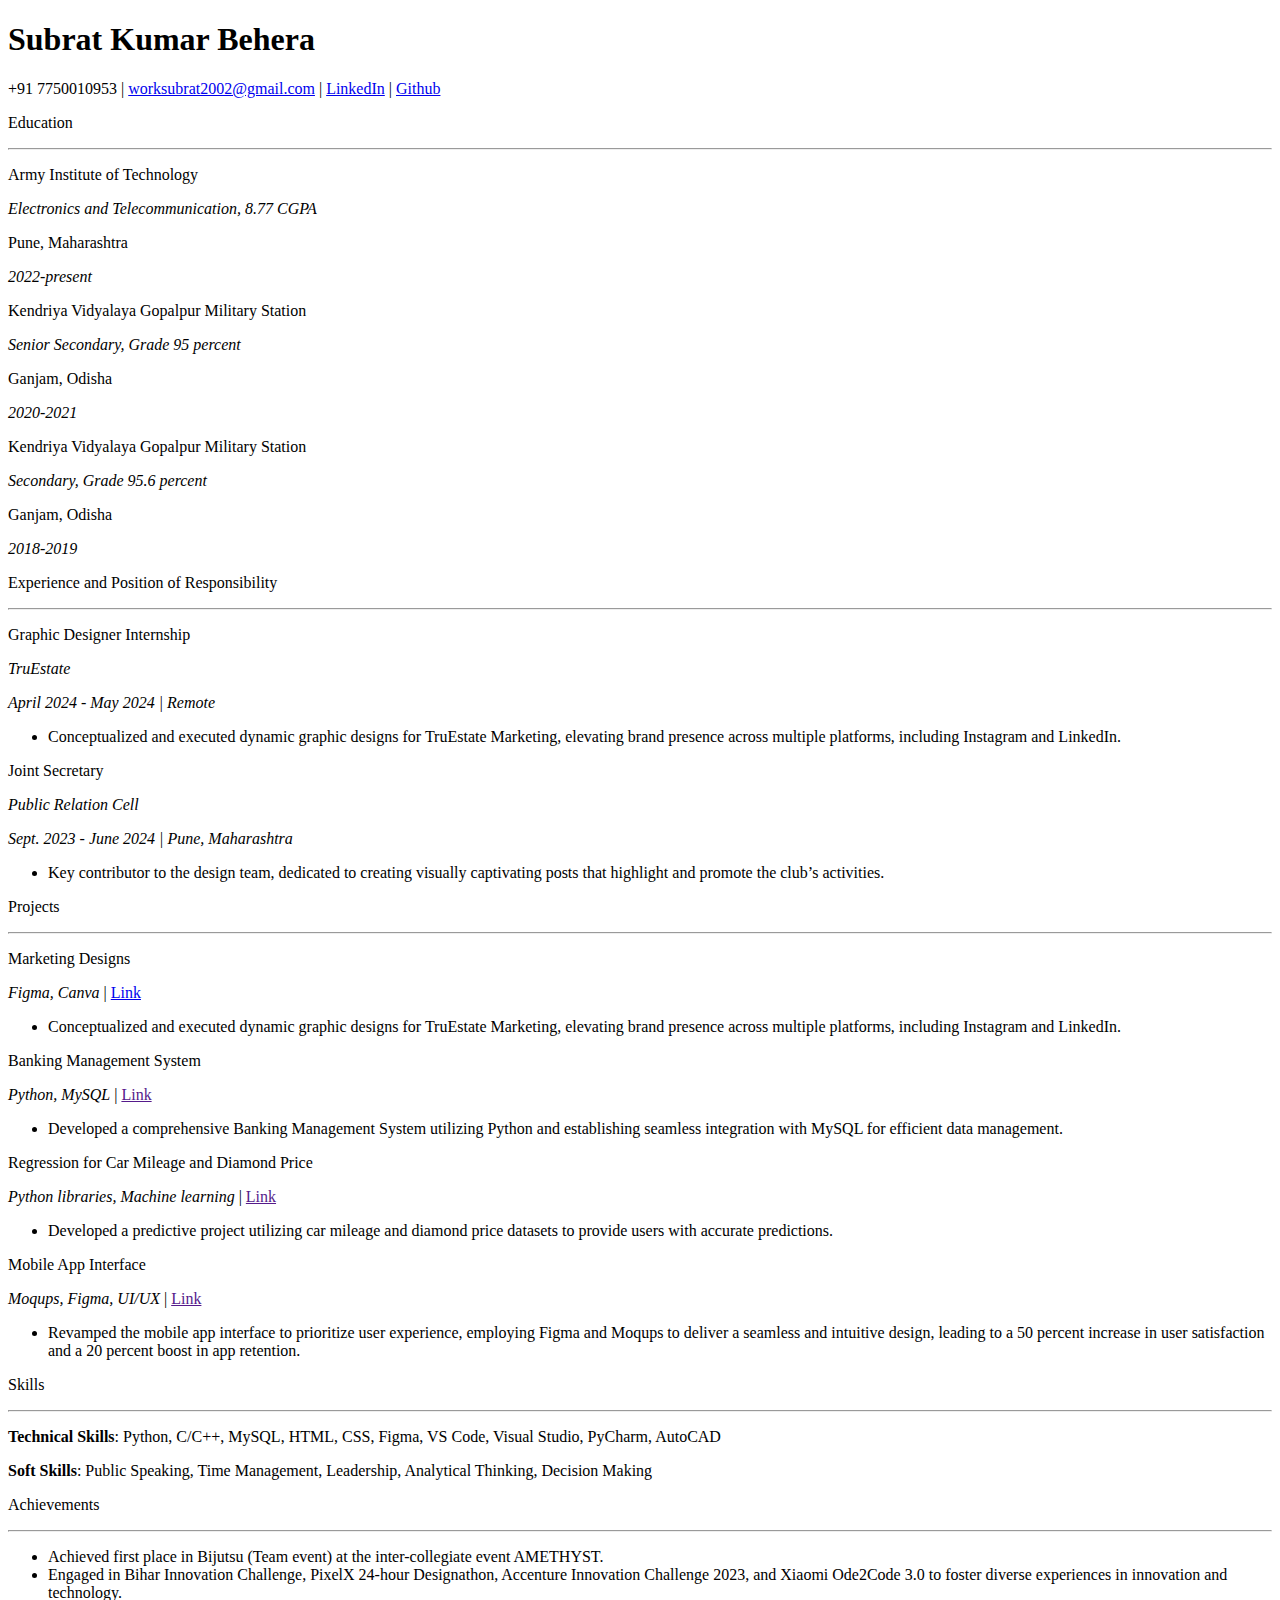
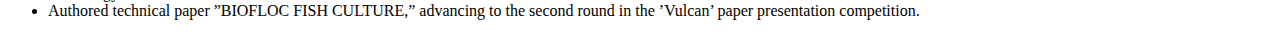
==== index.html @ fd22d14b "Files Uploaded" ====
<!DOCTYPE html>
<html lang="en">
<head>
    <meta charset="UTF-8">
    <meta name="viewport" content="width=device-width, initial-scale=1.0">
    <title>Resume</title>
    <link rel="stylesheet" href="resume.css">
</head>
<body>
    <div class="main">
        <h1 class="name">Subrat Kumar Behera</h1>
        <p class="link">+91 7750010953 | <a href="mailto:worksubrat2002@gmail.com">worksubrat2002@gmail.com</a> | <a href="https://www.linkedin.com/in/subratkb02/">LinkedIn</a> | <a href="https://github.com/Subratkb02">Github</a></p>
    </div>
    
    <div class="section">
        <p class="style">Education</p>
        <hr>
        <div class="left">
            <p class="t1">Army Institute of Technology</p>
            <p class="t2"><i>Electronics and Telecommunication, 8.77 CGPA</i></p>
            <p class="t3">Pune, Maharashtra</p>
            <p class="t3"><i>2022-present</i></p>

            <p class="t1">Kendriya Vidyalaya Gopalpur Military Station</p>
            <p class="t2"><i>Senior Secondary, Grade 95 percent</i></p>
            <p class="t3">Ganjam, Odisha</p>
            <p class="t3"><i>2020-2021</i></p>

            <p class="t1">Kendriya Vidyalaya Gopalpur Military Station</p>
            <p class="t2"><i>Secondary, Grade 95.6 percent</i></p>
            <p class="t3">Ganjam, Odisha</p>
            <p class="t3"><i>2018-2019</i></p>
        </div>
    </div>
    
    <div class="section">
        <p class="style">Experience and Position of Responsibility</p>
        <hr>
        <div class="left">
            <p class="t1">Graphic Designer Internship</p>
            <p class="t2"><i>TruEstate</i></p>
            <p class="t3"><i>April 2024 - May 2024 | Remote</i></p>
            <ul>
                <li class="text">Conceptualized and executed dynamic graphic designs for TruEstate Marketing, elevating brand presence across multiple platforms, including Instagram and LinkedIn.</li>
            </ul>
            
            <p class="t1">Joint Secretary</p>
            <p class="t2"><i>Public Relation Cell</i></p>
            <p class="t3"><i>Sept. 2023 - June 2024 | Pune, Maharashtra</i></p>
            <ul>
                <li class="text">Key contributor to the design team, dedicated to creating visually captivating posts that highlight and promote the club’s activities.</li>
            </ul>
        </div>
    </div>
    
    <div class="section">
        <p class="style">Projects</p>
        <hr>
        <div class="left1">
            <p class="t1">Marketing Designs</p>
            <p class="t2"><i>Figma, Canva</i> | <a href="https://www.figma.com/design/QOY4K7burjo6JFOPQlMvn6/TruEstate?node-id=0-1&t=5Zyp7T7Xumg7dwnu-1">Link</a></p>
            <ul>
                <li class="text">Conceptualized and executed dynamic graphic designs for TruEstate Marketing, elevating brand presence across multiple platforms, including Instagram and LinkedIn.</li>
            </ul>

            <p class="t1">Banking Management System</p>
            <p class="t2"><i>Python, MySQL</i> | <a href="">Link</a></p>
            <ul>
                <li class="text">Developed a comprehensive Banking Management System utilizing Python and establishing seamless integration with MySQL for efficient data management.</li>
            </ul> 

            <p class="t1">Regression for Car Mileage and Diamond Price</p>
            <p class="t2"><i>Python libraries, Machine learning</i> | <a href="">Link</a></p>
            <ul>
                <li class="text">Developed a predictive project utilizing car mileage and diamond price datasets to provide users with accurate predictions.</li>
            </ul> 

            <p class="t1">Mobile App Interface</p>
            <p class="t2"><i>Moqups, Figma, UI/UX</i> | <a href="">Link</a></p>
            <ul>
                <li class="text">Revamped the mobile app interface to prioritize user experience, employing Figma and Moqups to deliver a seamless and intuitive design, leading to a 50 percent increase in user satisfaction and a 20 percent boost in app retention.</li>
            </ul> 
        </div>
    </div>
    
    <div class="section">
        <p class="style">Skills</p>
        <hr>
        <p><b>Technical Skills</b>: Python, C/C++, MySQL, HTML, CSS, Figma, VS Code, Visual Studio, PyCharm, AutoCAD</p>
        <p><b>Soft Skills</b>: Public Speaking, Time Management, Leadership, Analytical Thinking, Decision Making</p>
    </div>
    
    <div class="section">
        <p class="style">Achievements</p>
        <hr>
        <ul>
            <li class="text">Achieved first place in Bijutsu (Team event) at the inter-collegiate event AMETHYST.</li>
            <li class="text">Engaged in Bihar Innovation Challenge, PixelX 24-hour Designathon, Accenture Innovation Challenge 2023, and Xiaomi Ode2Code 3.0 to foster diverse experiences in innovation and technology.</li>
            <li class="text">Authored technical paper ”BIOFLOC FISH CULTURE,” advancing to the second round in the ’Vulcan’ paper presentation competition.</li>
        </ul>
    </div>
</body>
</html>
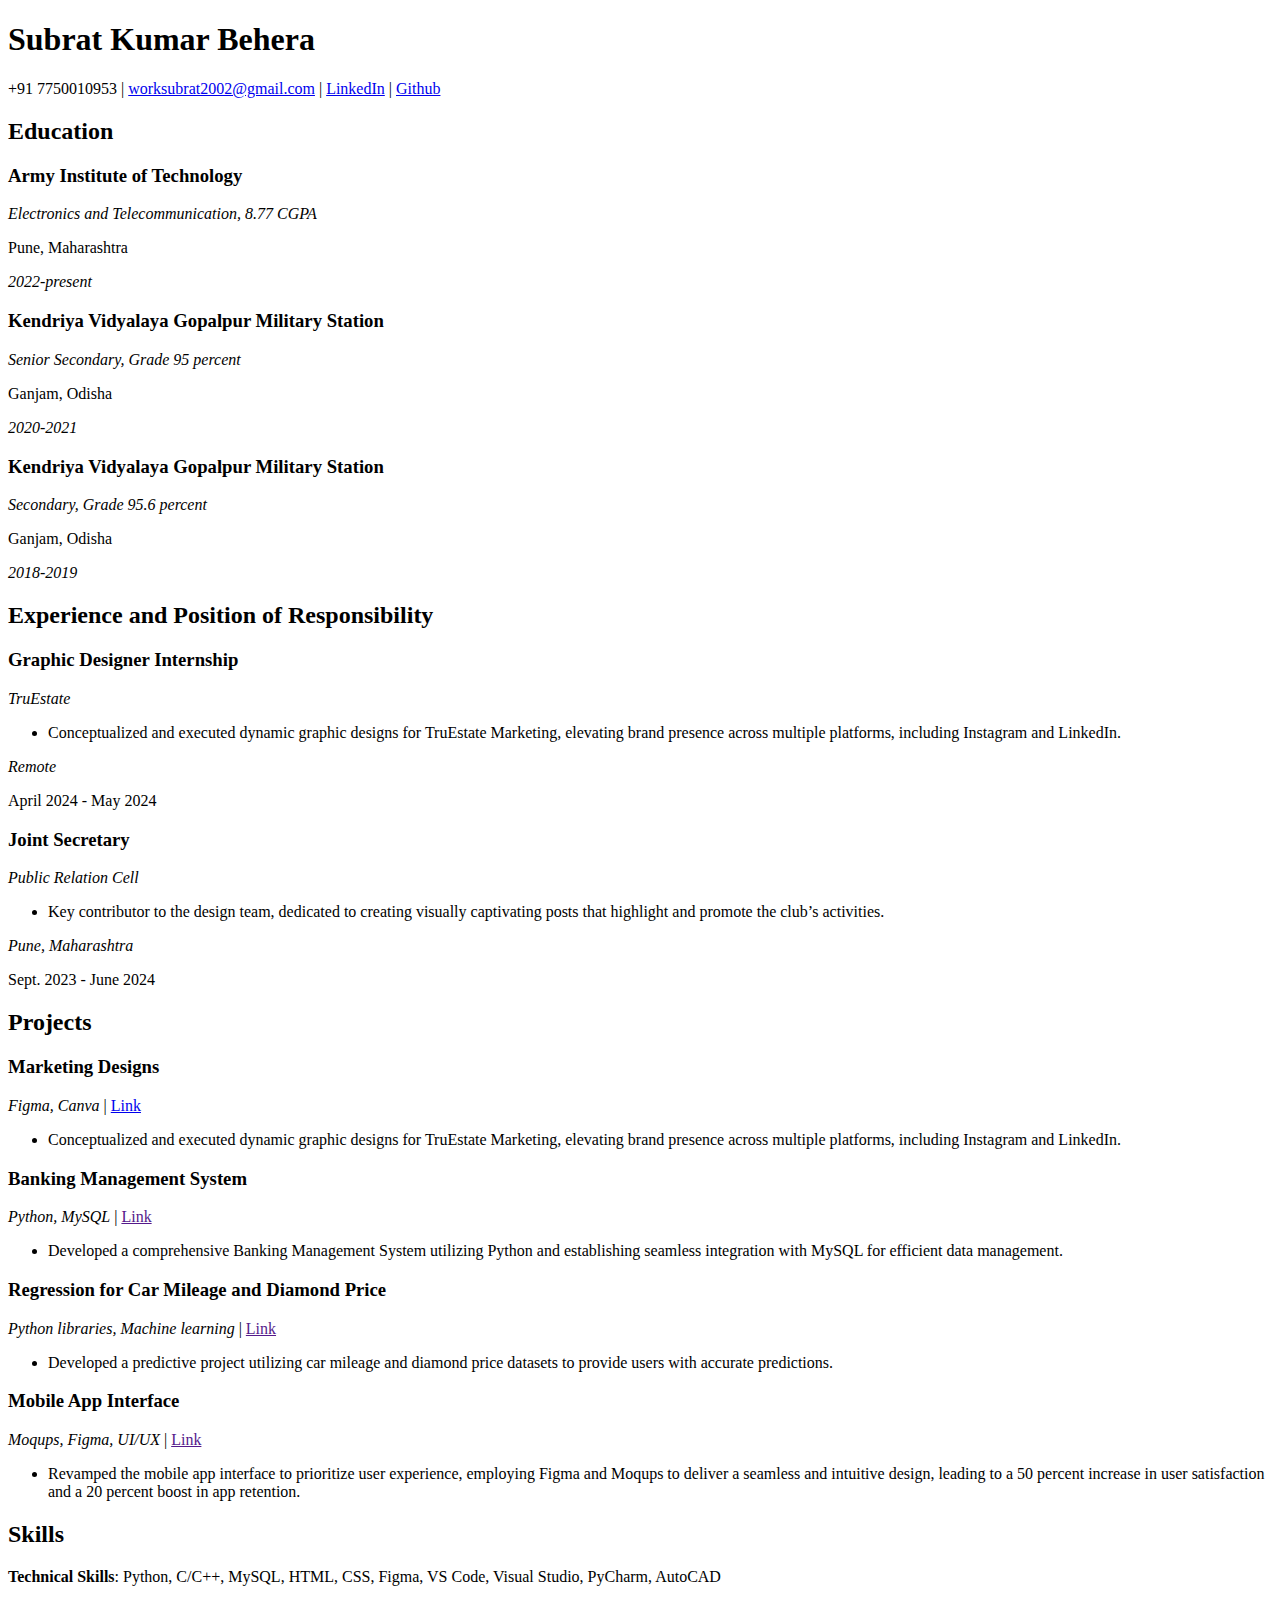
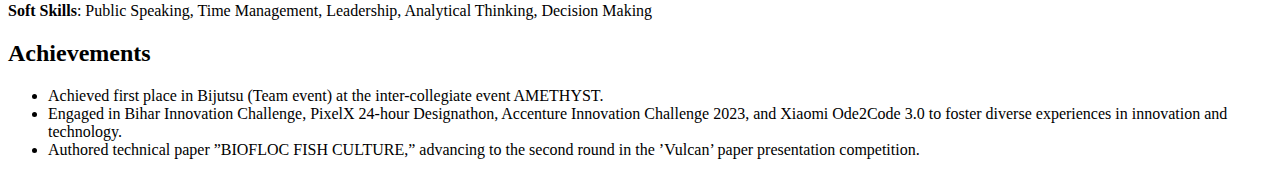
==== commit f50655fc: "Update index.html" ====
--- a/index.html
+++ b/index.html
@@ -7,97 +7,134 @@
     <link rel="stylesheet" href="resume.css">
 </head>
 <body>
-    <div class="main">
-        <h1 class="name">Subrat Kumar Behera</h1>
-        <p class="link">+91 7750010953 | <a href="mailto:worksubrat2002@gmail.com">worksubrat2002@gmail.com</a> | <a href="https://www.linkedin.com/in/subratkb02/">LinkedIn</a> | <a href="https://github.com/Subratkb02">Github</a></p>
-    </div>
-    
-    <div class="section">
-        <p class="style">Education</p>
-        <hr>
-        <div class="left">
-            <p class="t1">Army Institute of Technology</p>
-            <p class="t2"><i>Electronics and Telecommunication, 8.77 CGPA</i></p>
-            <p class="t3">Pune, Maharashtra</p>
-            <p class="t3"><i>2022-present</i></p>
+    <div class="container">
+        <div class="header">
+            <h1>Subrat Kumar Behera</h1>
+            <p class="contact-info">+91 7750010953 | <a href="mailto:worksubrat2002@gmail.com">worksubrat2002@gmail.com</a> | <a href="https://www.linkedin.com/in/subratkb02/">LinkedIn</a> | <a href="https://github.com/Subratkb02">Github</a></p>
+        </div>
 
-            <p class="t1">Kendriya Vidyalaya Gopalpur Military Station</p>
-            <p class="t2"><i>Senior Secondary, Grade 95 percent</i></p>
-            <p class="t3">Ganjam, Odisha</p>
-            <p class="t3"><i>2020-2021</i></p>
+        <div class="section">
+            <h2>Education</h2>
+            <div class="entry">
+                <div class="left">
+                    <h3>Army Institute of Technology</h3>
+                    <p><i>Electronics and Telecommunication, 8.77 CGPA</i></p>
+                </div>
+                <div class="right">
+                    <p>Pune, Maharashtra</p>
+                    <p><i>2022-present</i></p>
+                </div>
+            </div>
+            <div class="entry">
+                <div class="left">
+                    <h3>Kendriya Vidyalaya Gopalpur Military Station</h3>
+                    <p><i>Senior Secondary, Grade 95 percent</i></p>
+                </div>
+                <div class="right">
+                    <p>Ganjam, Odisha</p>
+                    <p><i>2020-2021</i></p>
+                </div>
+            </div>
+            <div class="entry">
+                <div class="left">
+                    <h3>Kendriya Vidyalaya Gopalpur Military Station</h3>
+                    <p><i>Secondary, Grade 95.6 percent</i></p>
+                </div>
+                <div class="right">
+                    <p>Ganjam, Odisha</p>
+                    <p><i>2018-2019</i></p>
+                </div>
+            </div>
+        </div>
 
-            <p class="t1">Kendriya Vidyalaya Gopalpur Military Station</p>
-            <p class="t2"><i>Secondary, Grade 95.6 percent</i></p>
-            <p class="t3">Ganjam, Odisha</p>
-            <p class="t3"><i>2018-2019</i></p>
+        <div class="section">
+            <h2>Experience and Position of Responsibility</h2>
+            <div class="entry">
+                <div class="left">
+                    <h3>Graphic Designer Internship</h3>
+                    <p><i>TruEstate</i></p>
+                    <ul>
+                        <li>Conceptualized and executed dynamic graphic designs for TruEstate Marketing, elevating brand presence across multiple platforms, including Instagram and LinkedIn.</li>
+                    </ul>
+                </div>
+                <div class="right">
+                    <p><i>Remote</i></p>
+                    <p>April 2024 - May 2024</p>
+                </div>
+            </div>
+            <div class="entry">
+                <div class="left">
+                    <h3>Joint Secretary</h3>
+                    <p><i>Public Relation Cell</i></p>
+                    <ul>
+                        <li>Key contributor to the design team, dedicated to creating visually captivating posts that highlight and promote the club’s activities.</li>
+                    </ul>
+                </div>
+                <div class="right">
+                    <p><i>Pune, Maharashtra</i></p>
+                    <p>Sept. 2023 - June 2024</p>
+                </div>
+            </div>
         </div>
-    </div>
-    
-    <div class="section">
-        <p class="style">Experience and Position of Responsibility</p>
-        <hr>
-        <div class="left">
-            <p class="t1">Graphic Designer Internship</p>
-            <p class="t2"><i>TruEstate</i></p>
-            <p class="t3"><i>April 2024 - May 2024 | Remote</i></p>
+
+        <div class="section">
+            <h2>Projects</h2>
+            <div class="entry">
+                <div class="left">
+                    <h3>Marketing Designs</h3>
+                    <p><i>Figma, Canva</i> | <a href="https://www.figma.com/design/QOY4K7burjo6JFOPQlMvn6/TruEstate?node-id=0-1&t=5Zyp7T7Xumg7dwnu-1">Link</a></p>
+                    <ul>
+                        <li>Conceptualized and executed dynamic graphic designs for TruEstate Marketing, elevating brand presence across multiple platforms, including Instagram and LinkedIn.</li>
+                    </ul>
+                </div>
+                <div class="right"></div>
+            </div>
+            <div class="entry">
+                <div class="left">
+                    <h3>Banking Management System</h3>
+                    <p><i>Python, MySQL</i> | <a href="">Link</a></p>
+                    <ul>
+                        <li>Developed a comprehensive Banking Management System utilizing Python and establishing seamless integration with MySQL for efficient data management.</li>
+                    </ul>
+                </div>
+                <div class="right"></div>
+            </div>
+            <div class="entry">
+                <div class="left">
+                    <h3>Regression for Car Mileage and Diamond Price</h3>
+                    <p><i>Python libraries, Machine learning</i> | <a href="">Link</a></p>
+                    <ul>
+                        <li>Developed a predictive project utilizing car mileage and diamond price datasets to provide users with accurate predictions.</li>
+                    </ul>
+                </div>
+                <div class="right"></div>
+            </div>
+            <div class="entry">
+                <div class="left">
+                    <h3>Mobile App Interface</h3>
+                    <p><i>Moqups, Figma, UI/UX</i> | <a href="">Link</a></p>
+                    <ul>
+                        <li>Revamped the mobile app interface to prioritize user experience, employing Figma and Moqups to deliver a seamless and intuitive design, leading to a 50 percent increase in user satisfaction and a 20 percent boost in app retention.</li>
+                    </ul>
+                </div>
+                <div class="right"></div>
+            </div>
+        </div>
+
+        <div class="section">
+            <h2>Skills</h2>
+            <p><b>Technical Skills</b>: Python, C/C++, MySQL, HTML, CSS, Figma, VS Code, Visual Studio, PyCharm, AutoCAD</p>
+            <p><b>Soft Skills</b>: Public Speaking, Time Management, Leadership, Analytical Thinking, Decision Making</p>
+        </div>
+
+        <div class="section">
+            <h2>Achievements</h2>
             <ul>
-                <li class="text">Conceptualized and executed dynamic graphic designs for TruEstate Marketing, elevating brand presence across multiple platforms, including Instagram and LinkedIn.</li>
-            </ul>
-            
-            <p class="t1">Joint Secretary</p>
-            <p class="t2"><i>Public Relation Cell</i></p>
-            <p class="t3"><i>Sept. 2023 - June 2024 | Pune, Maharashtra</i></p>
-            <ul>
-                <li class="text">Key contributor to the design team, dedicated to creating visually captivating posts that highlight and promote the club’s activities.</li>
+                <li>Achieved first place in Bijutsu (Team event) at the inter-collegiate event AMETHYST.</li>
+                <li>Engaged in Bihar Innovation Challenge, PixelX 24-hour Designathon, Accenture Innovation Challenge 2023, and Xiaomi Ode2Code 3.0 to foster diverse experiences in innovation and technology.</li>
+                <li>Authored technical paper ”BIOFLOC FISH CULTURE,” advancing to the second round in the ’Vulcan’ paper presentation competition.</li>
             </ul>
         </div>
     </div>
-    
-    <div class="section">
-        <p class="style">Projects</p>
-        <hr>
-        <div class="left1">
-            <p class="t1">Marketing Designs</p>
-            <p class="t2"><i>Figma, Canva</i> | <a href="https://www.figma.com/design/QOY4K7burjo6JFOPQlMvn6/TruEstate?node-id=0-1&t=5Zyp7T7Xumg7dwnu-1">Link</a></p>
-            <ul>
-                <li class="text">Conceptualized and executed dynamic graphic designs for TruEstate Marketing, elevating brand presence across multiple platforms, including Instagram and LinkedIn.</li>
-            </ul>
-
-            <p class="t1">Banking Management System</p>
-            <p class="t2"><i>Python, MySQL</i> | <a href="">Link</a></p>
-            <ul>
-                <li class="text">Developed a comprehensive Banking Management System utilizing Python and establishing seamless integration with MySQL for efficient data management.</li>
-            </ul> 
-
-            <p class="t1">Regression for Car Mileage and Diamond Price</p>
-            <p class="t2"><i>Python libraries, Machine learning</i> | <a href="">Link</a></p>
-            <ul>
-                <li class="text">Developed a predictive project utilizing car mileage and diamond price datasets to provide users with accurate predictions.</li>
-            </ul> 
-
-            <p class="t1">Mobile App Interface</p>
-            <p class="t2"><i>Moqups, Figma, UI/UX</i> | <a href="">Link</a></p>
-            <ul>
-                <li class="text">Revamped the mobile app interface to prioritize user experience, employing Figma and Moqups to deliver a seamless and intuitive design, leading to a 50 percent increase in user satisfaction and a 20 percent boost in app retention.</li>
-            </ul> 
-        </div>
-    </div>
-    
-    <div class="section">
-        <p class="style">Skills</p>
-        <hr>
-        <p><b>Technical Skills</b>: Python, C/C++, MySQL, HTML, CSS, Figma, VS Code, Visual Studio, PyCharm, AutoCAD</p>
-        <p><b>Soft Skills</b>: Public Speaking, Time Management, Leadership, Analytical Thinking, Decision Making</p>
-    </div>
-    
-    <div class="section">
-        <p class="style">Achievements</p>
-        <hr>
-        <ul>
-            <li class="text">Achieved first place in Bijutsu (Team event) at the inter-collegiate event AMETHYST.</li>
-            <li class="text">Engaged in Bihar Innovation Challenge, PixelX 24-hour Designathon, Accenture Innovation Challenge 2023, and Xiaomi Ode2Code 3.0 to foster diverse experiences in innovation and technology.</li>
-            <li class="text">Authored technical paper ”BIOFLOC FISH CULTURE,” advancing to the second round in the ’Vulcan’ paper presentation competition.</li>
-        </ul>
-    </div>
 </body>
 </html>
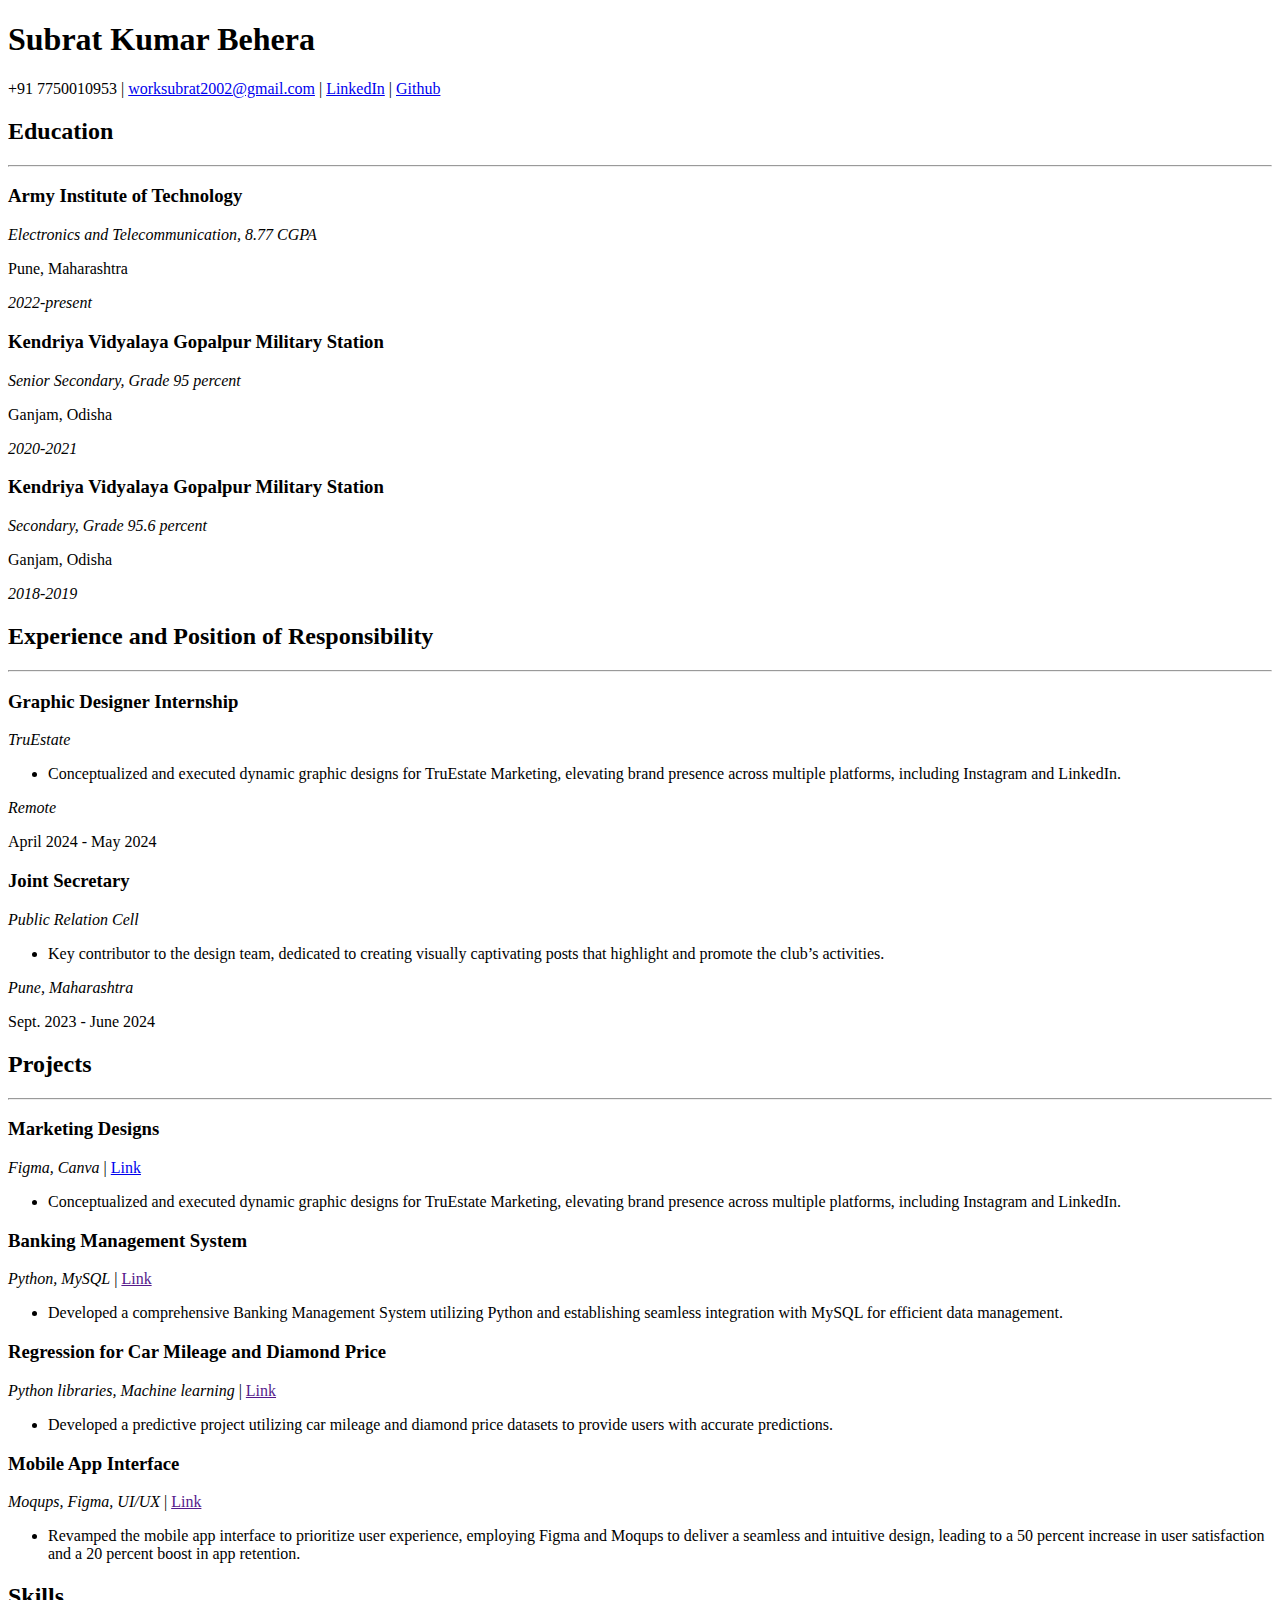
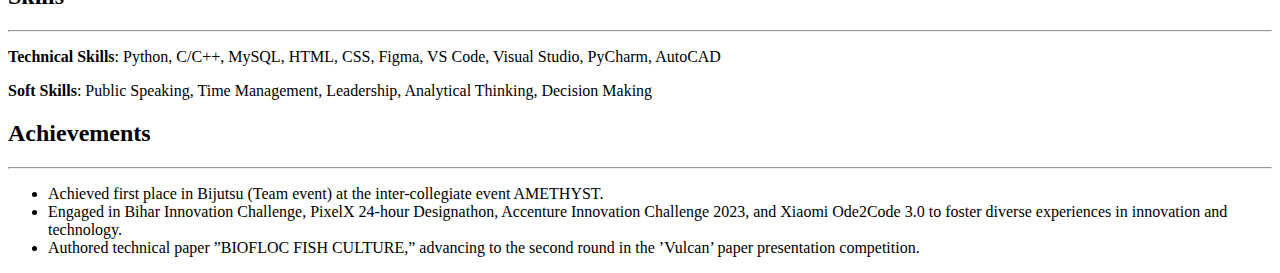
==== commit f8923ec1: "Update index.html" ====
--- a/index.html
+++ b/index.html
@@ -15,6 +15,7 @@
 
         <div class="section">
             <h2>Education</h2>
+            <hr>
             <div class="entry">
                 <div class="left">
                     <h3>Army Institute of Technology</h3>
@@ -49,6 +50,7 @@
 
         <div class="section">
             <h2>Experience and Position of Responsibility</h2>
+            <hr>
             <div class="entry">
                 <div class="left">
                     <h3>Graphic Designer Internship</h3>
@@ -79,6 +81,7 @@
 
         <div class="section">
             <h2>Projects</h2>
+            <hr>
             <div class="entry">
                 <div class="left">
                     <h3>Marketing Designs</h3>
@@ -123,12 +126,14 @@
 
         <div class="section">
             <h2>Skills</h2>
+            <hr>
             <p><b>Technical Skills</b>: Python, C/C++, MySQL, HTML, CSS, Figma, VS Code, Visual Studio, PyCharm, AutoCAD</p>
             <p><b>Soft Skills</b>: Public Speaking, Time Management, Leadership, Analytical Thinking, Decision Making</p>
         </div>
 
         <div class="section">
             <h2>Achievements</h2>
+            <hr>
             <ul>
                 <li>Achieved first place in Bijutsu (Team event) at the inter-collegiate event AMETHYST.</li>
                 <li>Engaged in Bihar Innovation Challenge, PixelX 24-hour Designathon, Accenture Innovation Challenge 2023, and Xiaomi Ode2Code 3.0 to foster diverse experiences in innovation and technology.</li>
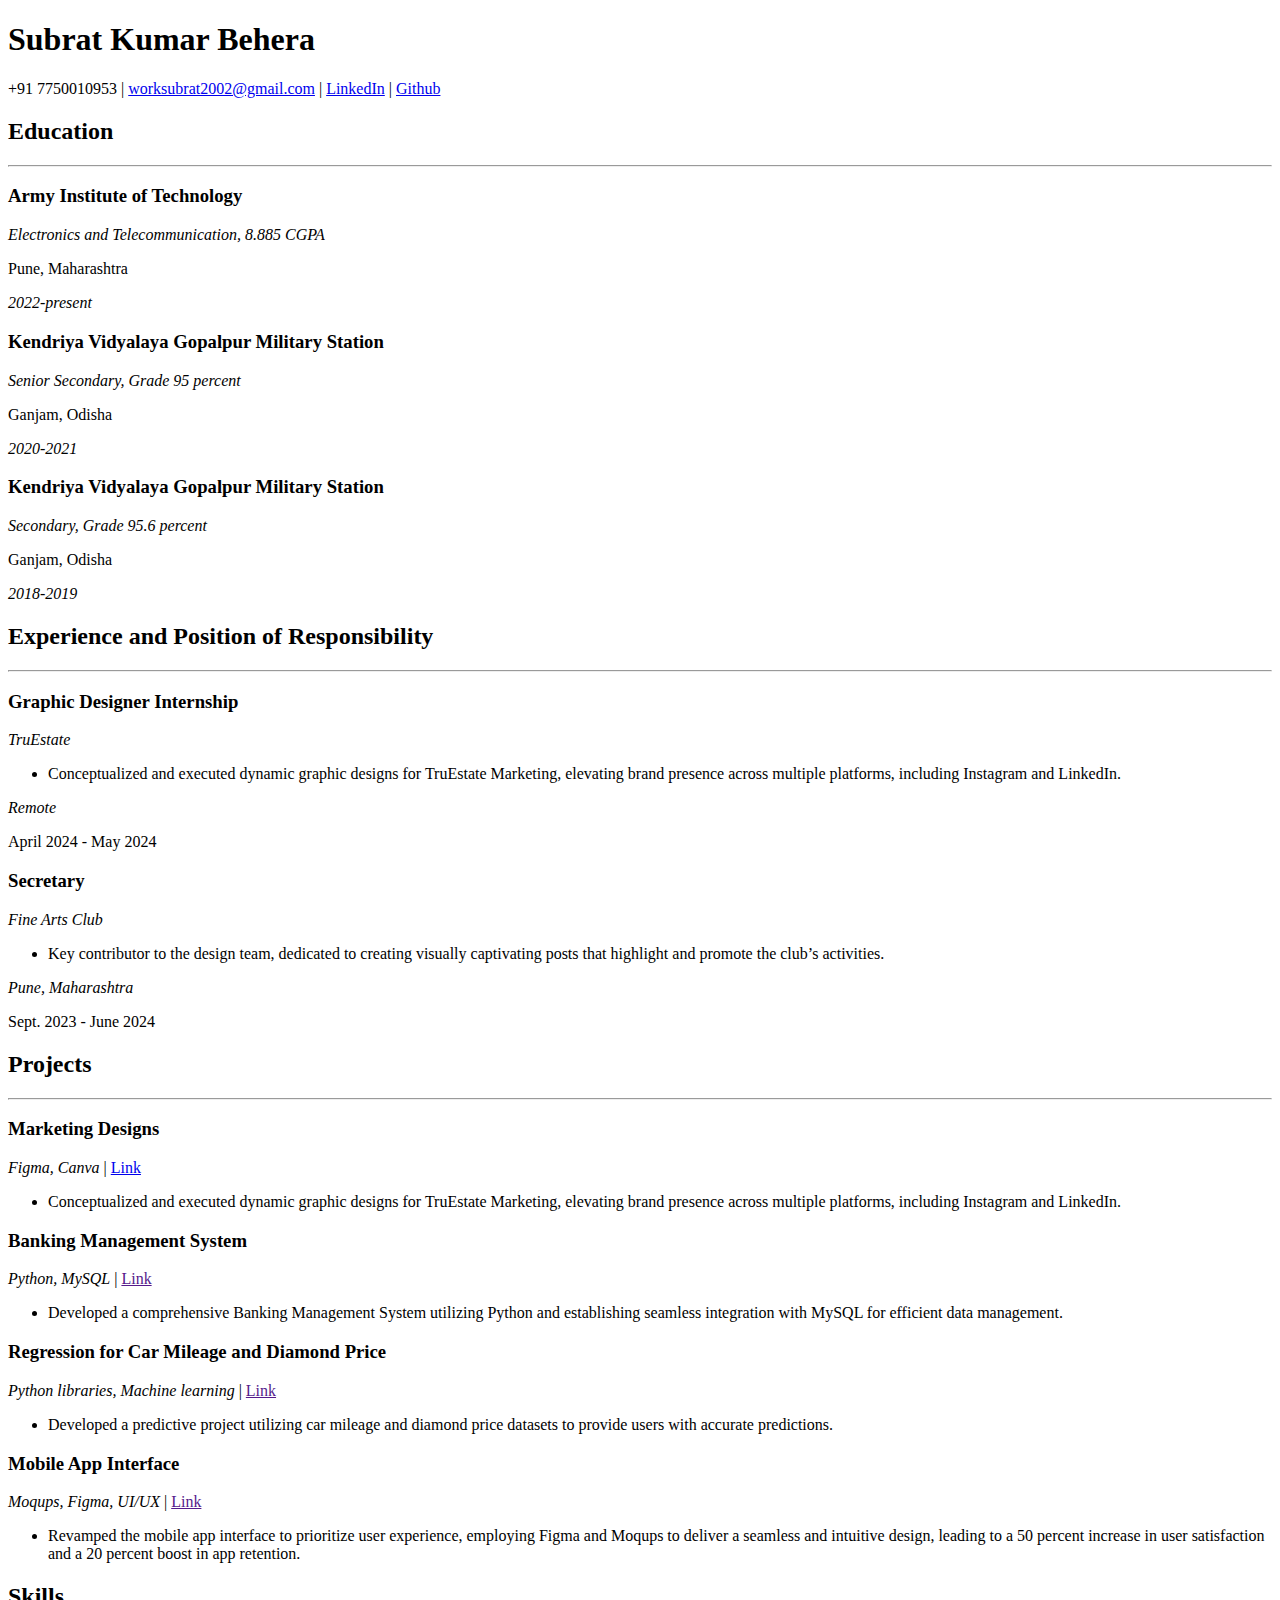
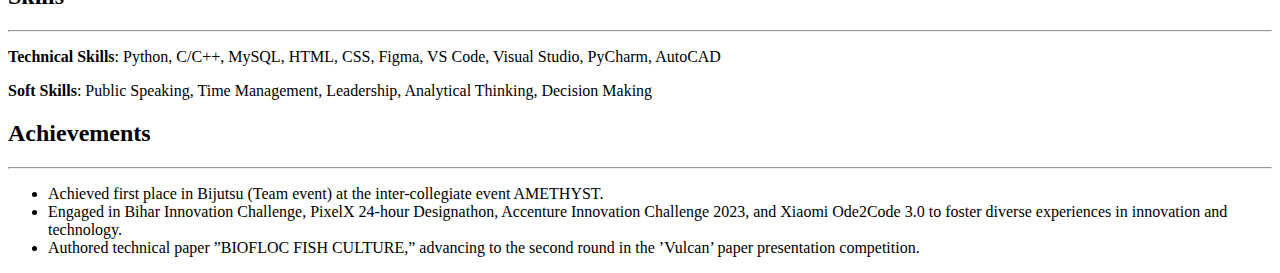
==== commit db0d9cdc: "Update index.html" ====
--- a/index.html
+++ b/index.html
@@ -19,7 +19,7 @@
             <div class="entry">
                 <div class="left">
                     <h3>Army Institute of Technology</h3>
-                    <p><i>Electronics and Telecommunication, 8.77 CGPA</i></p>
+                    <p><i>Electronics and Telecommunication, 8.885 CGPA</i></p>
                 </div>
                 <div class="right">
                     <p>Pune, Maharashtra</p>
@@ -66,8 +66,8 @@
             </div>
             <div class="entry">
                 <div class="left">
-                    <h3>Joint Secretary</h3>
-                    <p><i>Public Relation Cell</i></p>
+                    <h3>Secretary</h3>
+                    <p><i>Fine Arts Club</i></p>
                     <ul>
                         <li>Key contributor to the design team, dedicated to creating visually captivating posts that highlight and promote the club’s activities.</li>
                     </ul>
